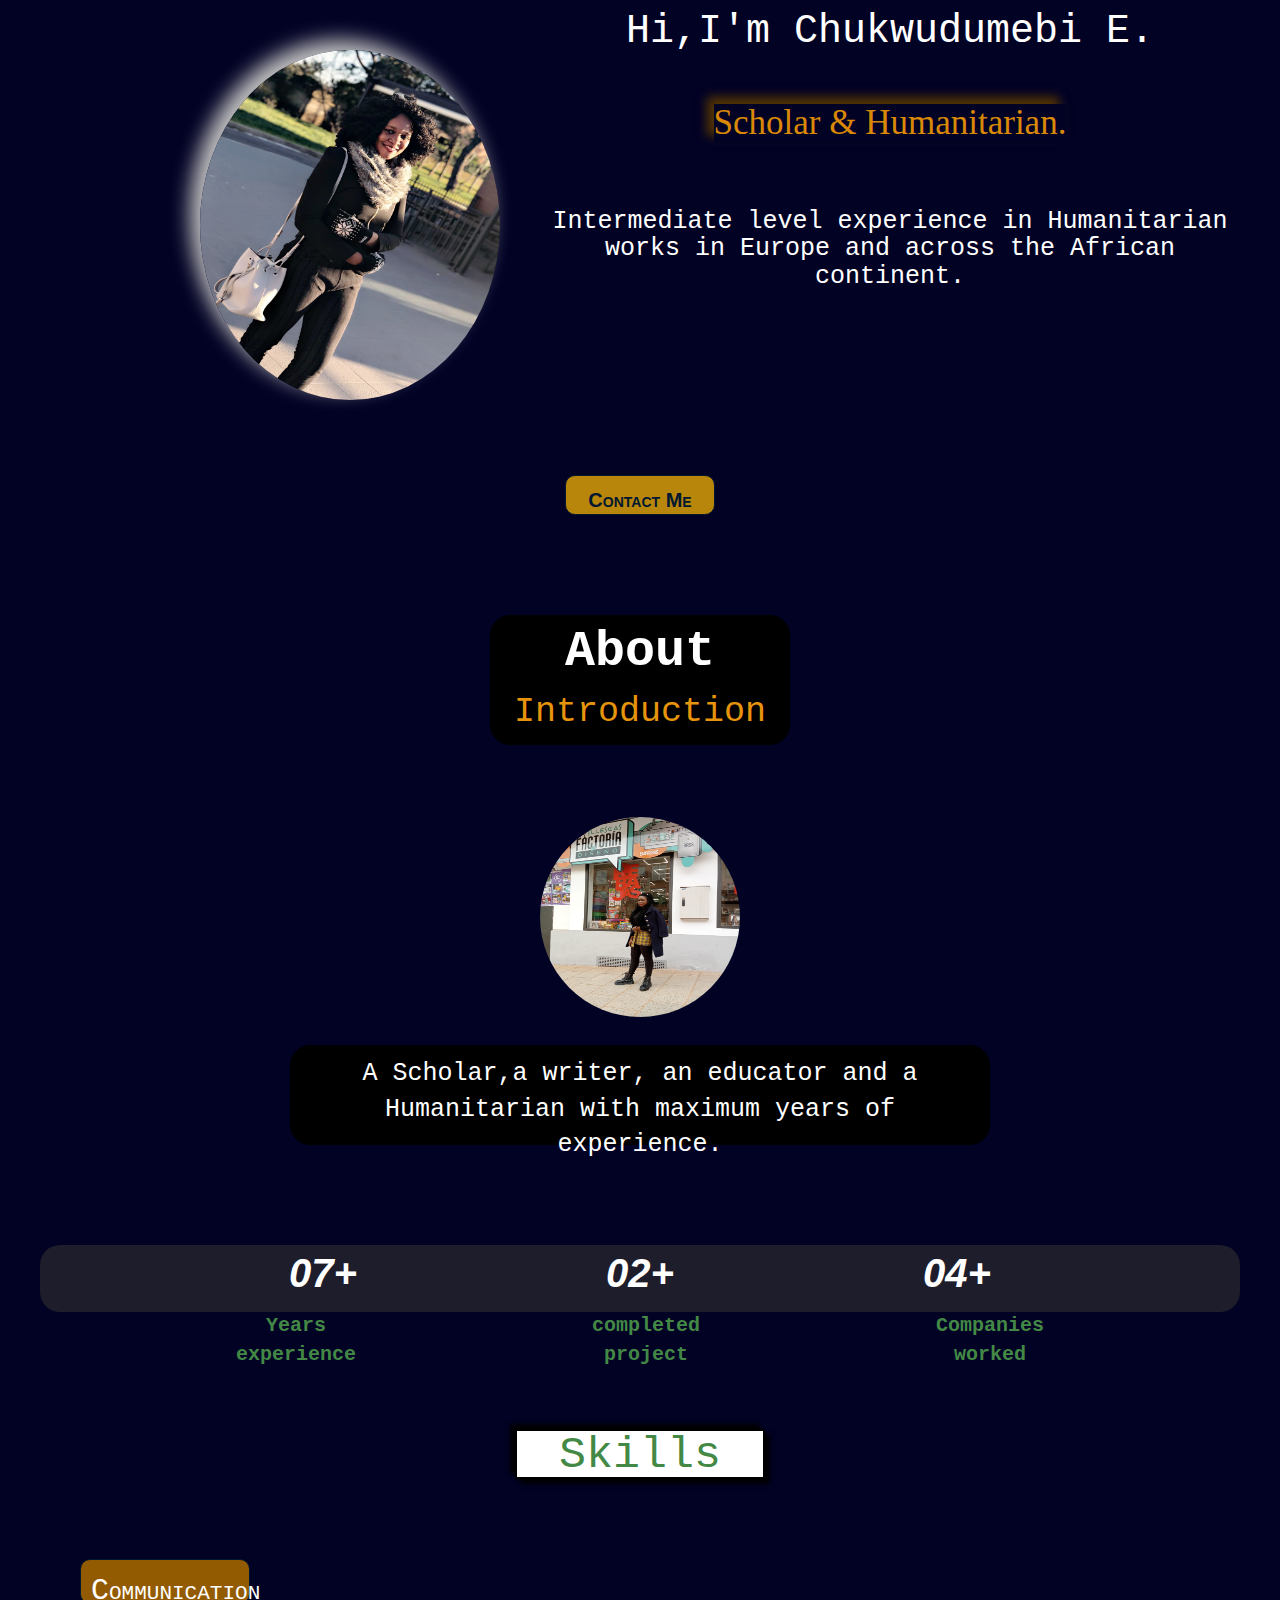
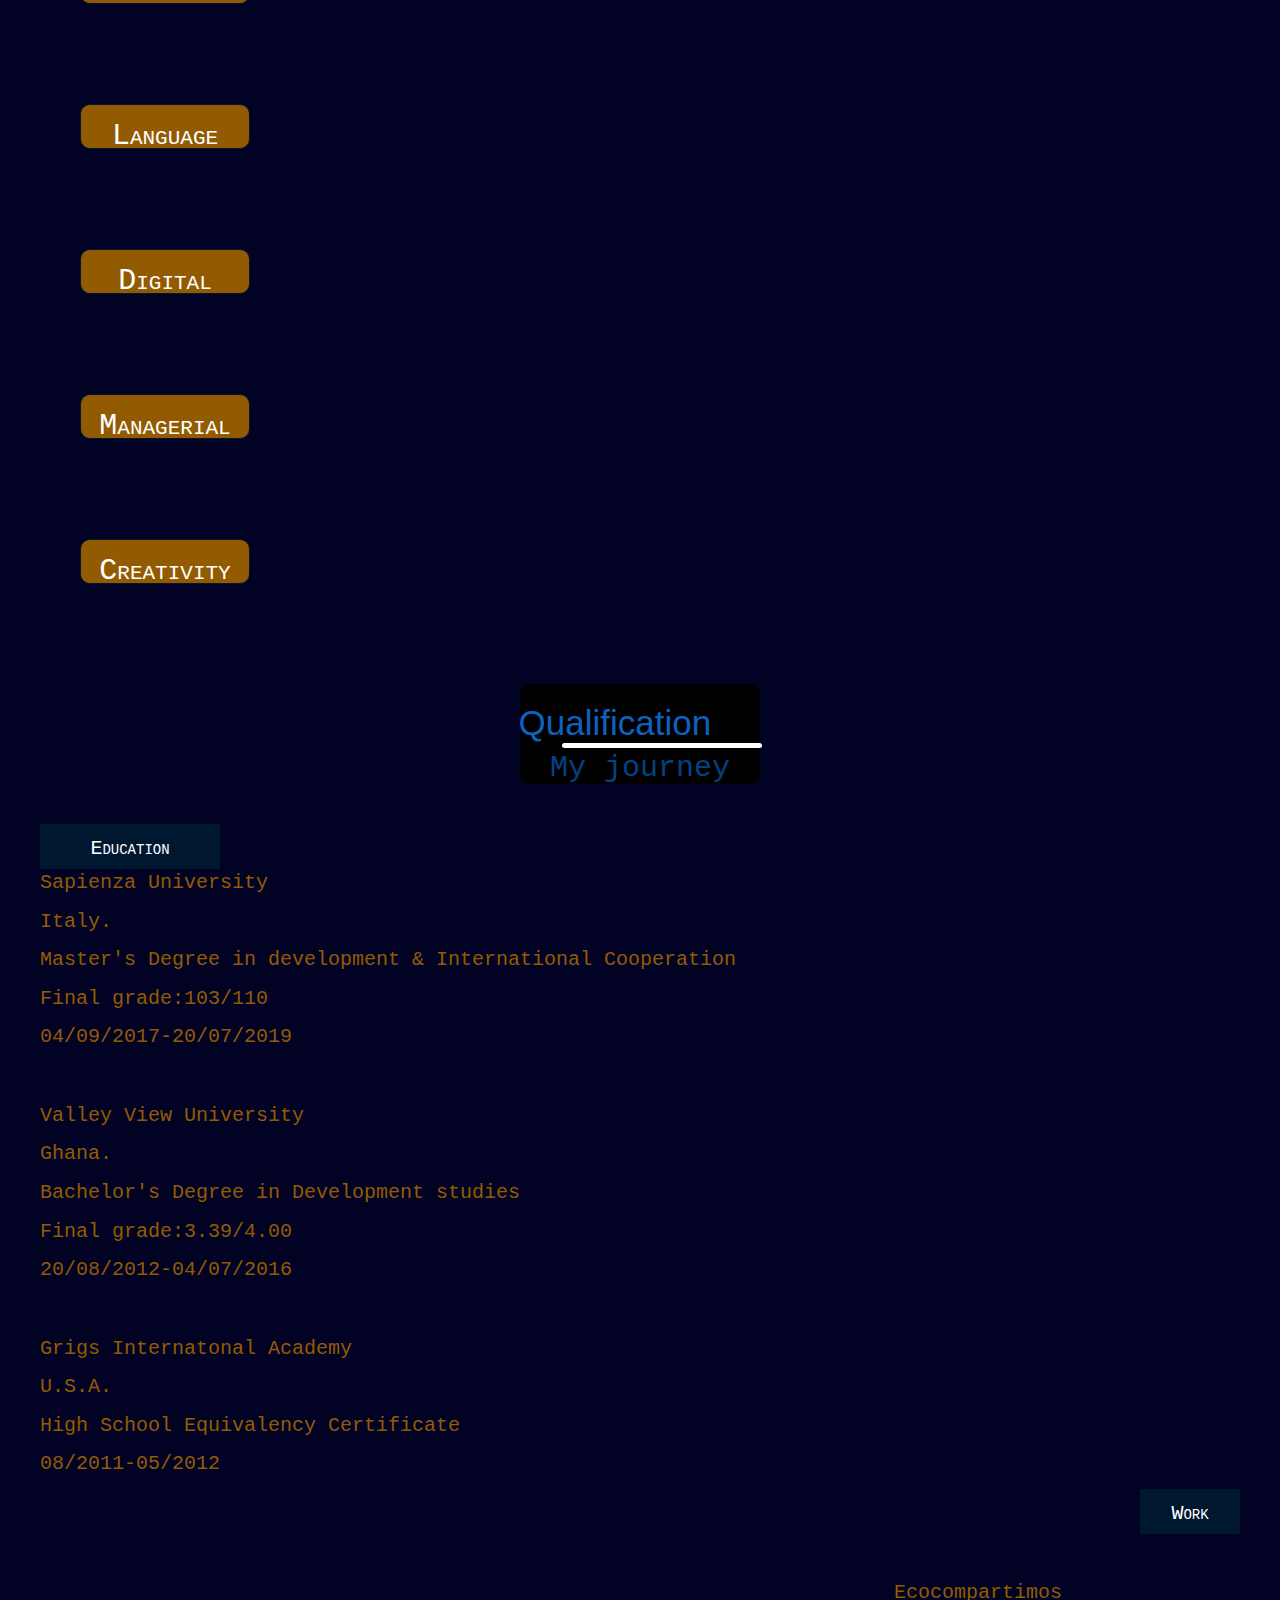
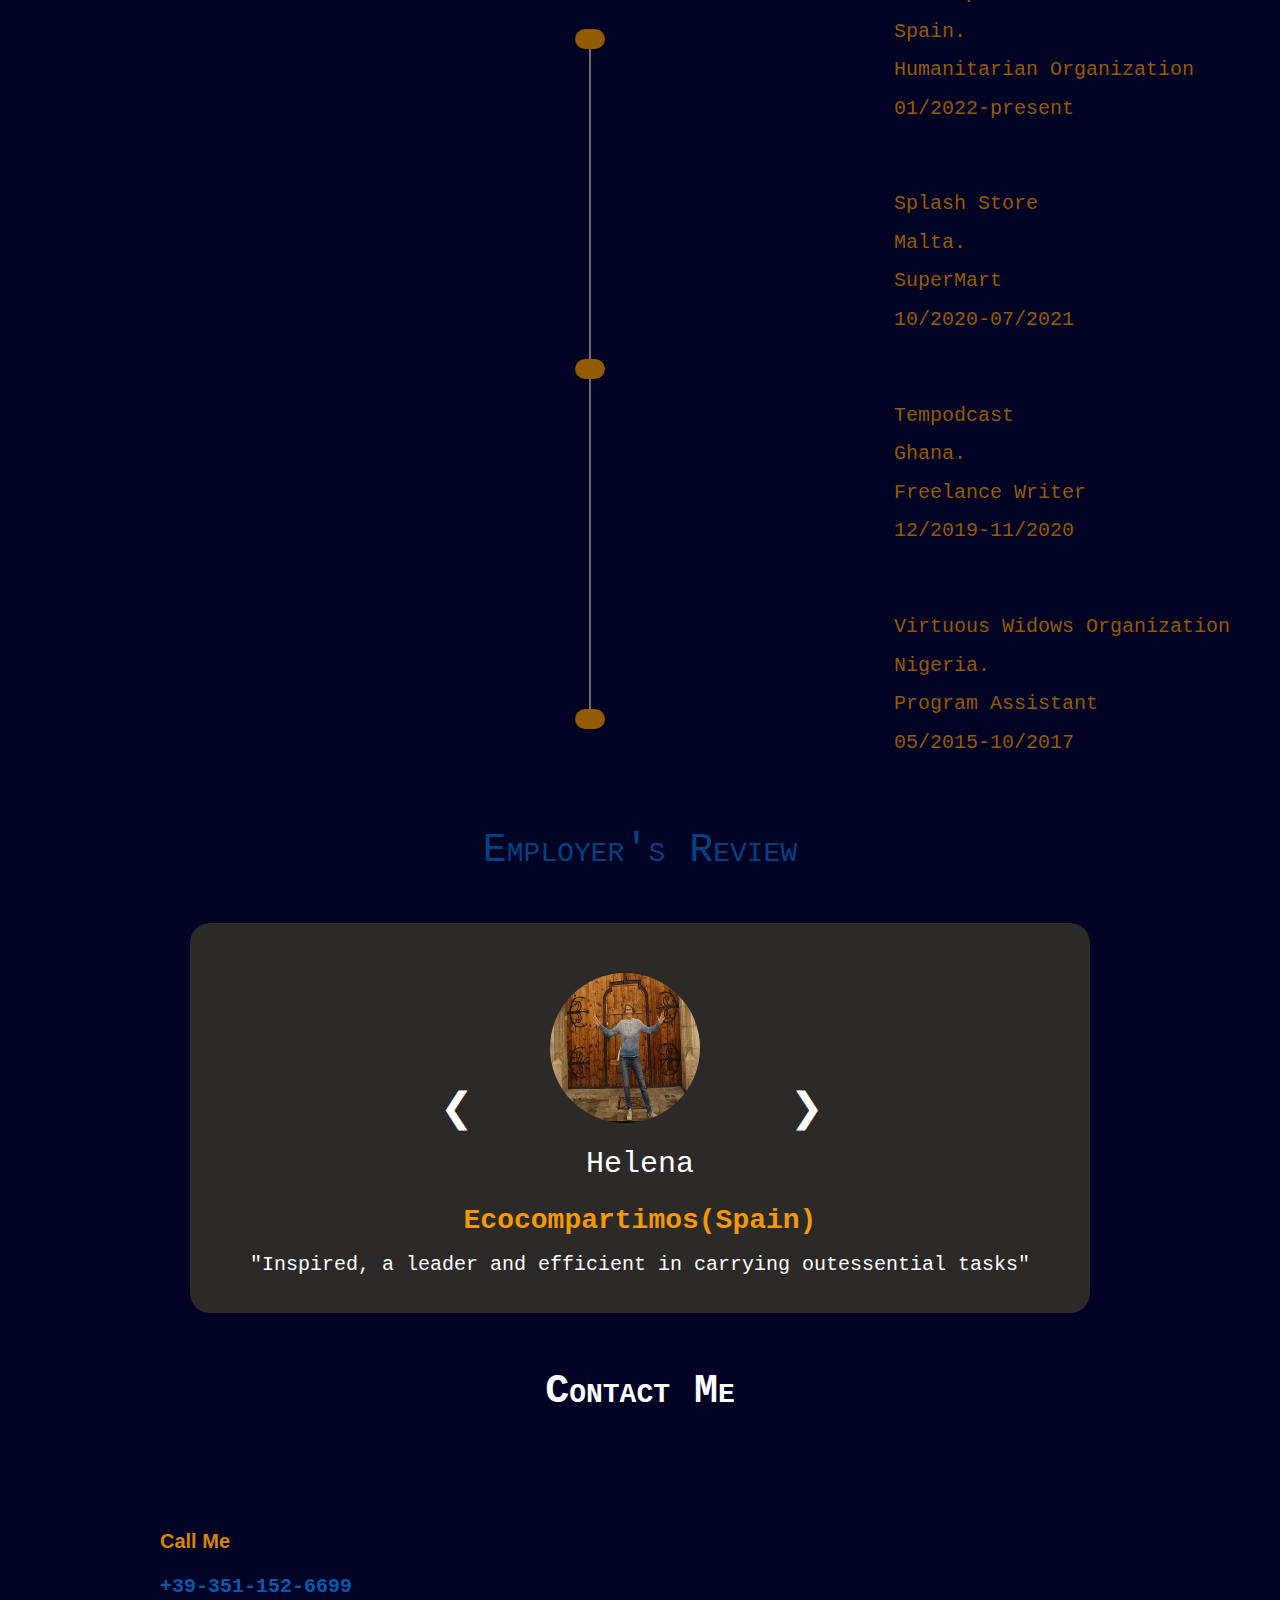
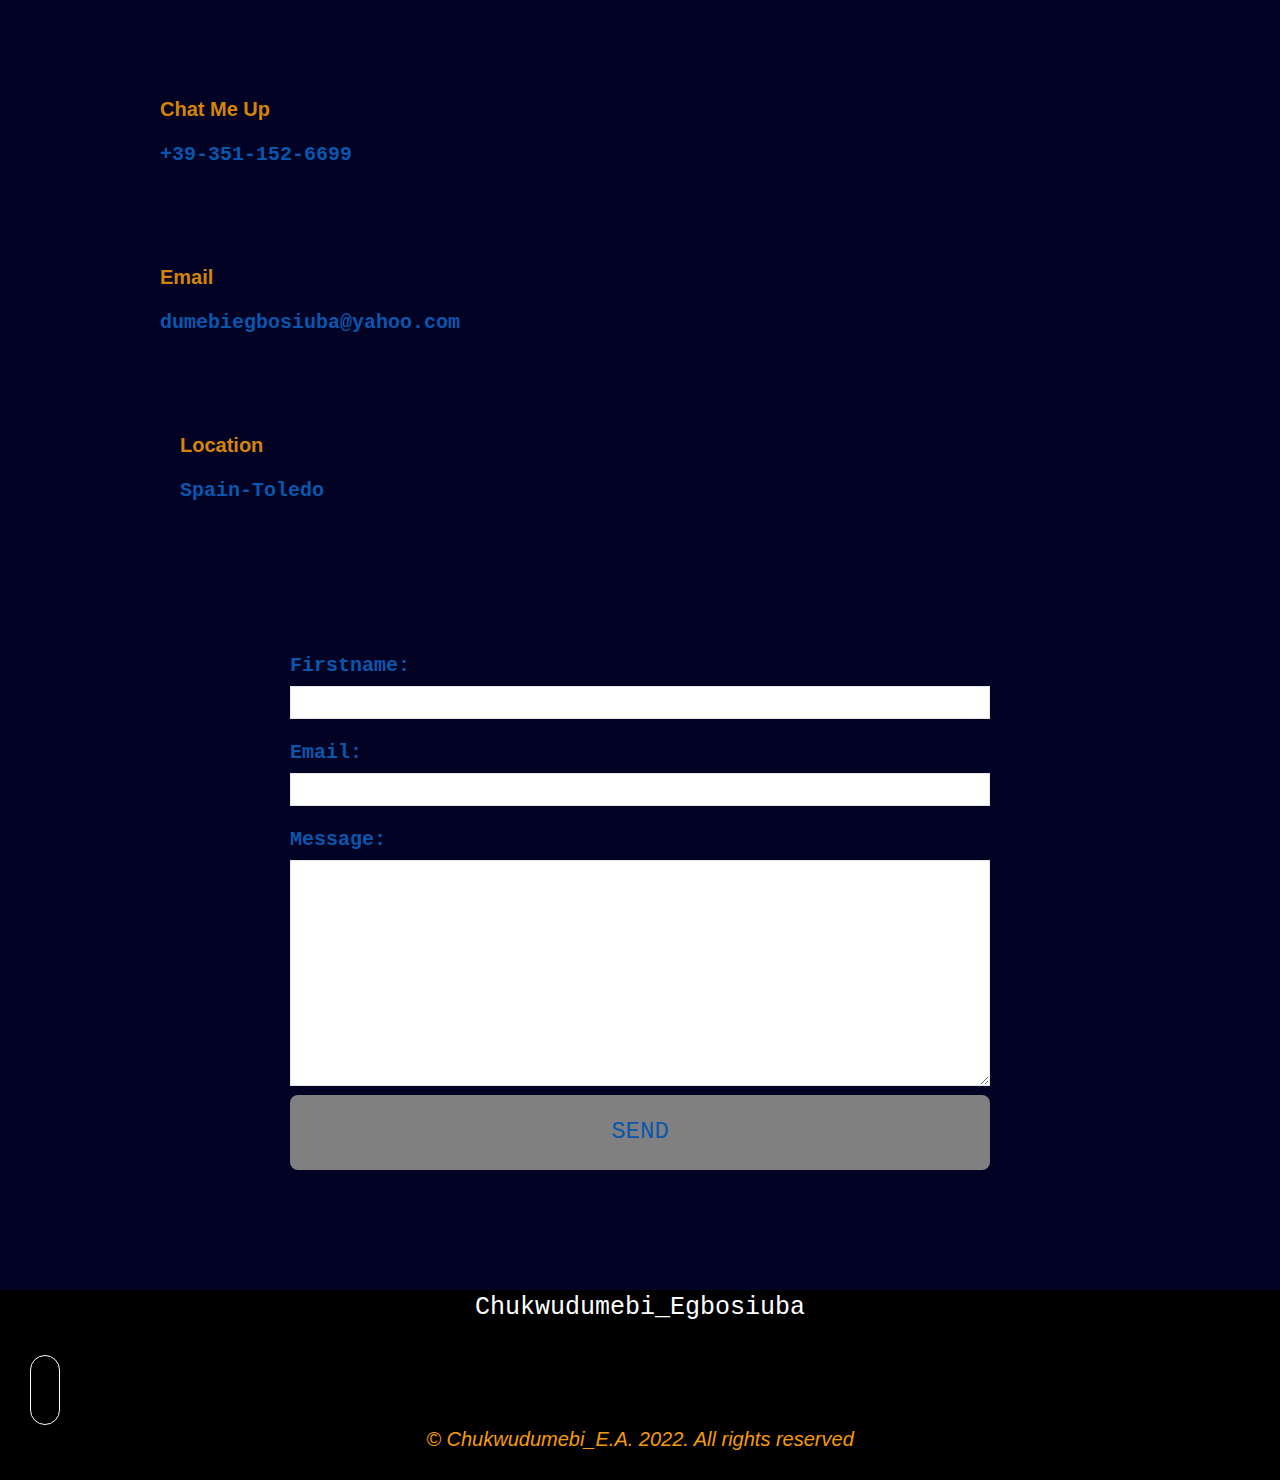
==== index.html @ 9d43a905 "This is my first commit" ====
<!DOCTYPE html>
<html lang="en">
<head>
    <title>Dumebi_Portoflio</title>
    <link rel="stylesheet" href="./dumebi.css">
    <link rel="stylesheet" href="https://maxcdn.bootstrapcdn.com/bootstrap/3.4.1/css/bootstrap.min.css">
    <script src="https://ajax.googleapis.com/ajax/libs/jquery/3.6.0/jquery.min.js"></script>
    <script src="https://maxcdn.bootstrapcdn.com/bootstrap/3.4.1/js/bootstrap.min.js"></script>
    <script src="https://kit.fontawesome.com/1d2533baae.js" crossorigin="anonymous"></script>
</head>
<body style="background-color: rgb(2, 2, 37);">
<div class="color_section">
    <!--links-->
    <div class="links">
        <a href="index.html">Home</a>
        <a href="#about">About</a>
    </div>
      <!--ID match-->
   <a href="#up" id="up"></a>
     <!--display picture-->
<div class="displaypicture">
   <img src="./Gallery/dumebi1.jpg" alt="" class="dp">
 </div>
   <!--socials-->
<div class="socials">
    <a href="https://www.linkedin.com/in/chukwudumebi-augusta-egbosiuba-726773193"><i class="fa-brands fa-linkedin"></i></a>
    <a href="https://twitter.com/princess_dumdum?t=HhVW0qv4dbiXGeTPdwv4Dw&s=08"><i class="fa-brands fa-twitter"></i></a>
    <a href="https://instagram.com/dumebiegbosiuba?igshid=YmMyMTA2M2Y="><i class="fa-brands fa-instagram"></i></a>
    <a href="https://m.facebook.com/100001835343302/"><i class="fa-brands fa-facebook-f"></i></a>
 </div>
   <!--headsection-->
<header class="headsection">
    <h1 class="intro1">Hi,I'm Chukwudumebi E.</h1>
    <h2 class="intro2">Scholar & Humanitarian.</h2>
    <h3 class="intro3">Intermediate level experience in Humanitarian works
        in Europe and across the African continent.</h3>
</header>
  <!--contact-->
<div class="contact">
    <a href="#ctn_me" class="ctn_me">Contact Me</a>
</div>
  <!--About-->
<section class="aboutsection">
    <a href="#about" id="about" class="about">About</a>
    <p class="introduction">Introduction</p>
        <img src="./Gallery/dumebi2.jpg" alt="" class="dp2">
</section>
<p class="introduction2">A Scholar,a writer, an educator and a Humanitarian with maximum years of experience.</p>
</div>
<div class="yearsofexp">
    <p class="years">07+</p>
    <p class="years">02+</p>
    <p class="years">04+</p>
</div>
<div class="companies">
    <p class="company">Years <br> experience</p>
    <p class="company">completed <br> project </p>
    <p class="company">Companies <br>worked</p>
</div>
  <!--skills-->
<section class="skillsection">
    <h2 class="skills">Skills</h2>
<div class="toogle-skill">
<button type="button" class="myskill" data-toggle="collapse" data-target="#demo">Communication</button>
    <div id="demo" class="collapse">
         <p class="skills_com">Verbal_Skills & Writing_Skills</p>
         <div class="skill_container">
             <div class="progress_bar1"></div>
         </div> 
         <br><br><br><br><br><br>
         <p class="skills_com">Empathic_listener & Communicator </p>
         <div class="skill_container">
             <div class="progress_bar2"></div>
         </div>
    </div>
<button type="button" class="myskill" data-toggle="collapse" data-target="#demo2">Language</button>
    <div id="demo2" class="collapse">
        <p class="skills_com">English</p>
        <div class="skill_container">
            <div class="progress_bar1"></div>
        </div> 
        <br><br><br><br><br><br>
        <p class="skills_com">Spanish</p>
        <div class="skill_container">
            <div class="progress_bar3"></div>
        </div>  
        <br><br><br><br><br><br>
        <p class="skills_com">Italian</p>
        <div class="skill_container">
            <div class="progress_bar4"></div>
        </div> 
    </div>
<button type="button" class="myskill" data-toggle="collapse" data-target="#demo3">Digital</button>
    <div id="demo3" class="collapse">
        <p class="skills_com">MsWord_MsExcel_PowerPoint</p>
        <div class="skill_container">
            <div class="progress_bar1"></div>
        </div> 
        <br><br><br><br><br><br>
        <p class="skills_com">Social_Media</p>
        <div class="skill_container">
            <div class="progress_bar2"></div>
        </div> 
    </div>
<button type="button" class="myskill" data-toggle="collapse" data-target="#demo4">Managerial</button>
    <div id="demo4" class="collapse">
        <p class="skills_com">Decision Making_Teamwork_Detail Oriented_Time-Management_Leadership</p>
        <div class="skill_container">
            <div class="progress_bar1"></div>
        </div> 
    </div>
<button type="button" class="myskill" data-toggle="collapse" data-target="#demo5">Creativity</button>
    <div id="demo5" class="collapse">
        <p class="skills_com">Solution-Oriented_Conflict-Resolution_Solution-Oriented</p>
        <div class="skill_container">
            <div class="progress_bar5"></div>
        </div> 
    </div>
</div>
  <!--Education & Work-->
<div class="qualify">
   <h2 class="qualification">Qualification</h2>
   <div class="line2"></div>
   <p class="personal">My journey</p>
</div>
<div class="workedu">
    <button class="education" >Education <span class="edu_icon"><i class="fa-solid fa-graduation-cap"></i></span></button>
        <div class="certificate">
             <p class="masters">Sapienza University</p>
             <p class="country">Italy.</p>
            <p class="degree">Master's Degree in development & International Cooperation</p>
            <p class="grade">Final grade:103/110</p>
            <p class="date">04/09/2017-20/07/2019</p>
        </div>
        <br><br>
        <div class="certificate">
            <p class="masters">Valley View University</p>
            <p class="country">Ghana.</p>
            <p class="degree">Bachelor's Degree in Development studies</p>
            <p class="grade">Final grade:3.39/4.00</p>
            <p class="date">20/08/2012-04/07/2016</p>
         </div>
         <br><br>
         <div class="certificate">
            <p class="masters">Grigs Internatonal Academy</p>
            <p class="country">U.S.A.</p>
            <p class="degree">High School Equivalency Certificate</p>
            <p class="date">08/2011-05/2012</p>
        </div>
    <button class="work">Work <span class="edu_icon"><i class="fa-solid fa-building-ngo"></i></span></button>
        <div class="work-exp">
            <p class="institution">Ecocompartimos </p>
            <p class="country">Spain.</p>
            <p class="type">Humanitarian Organization</p>
            <p class="date">01/2022-present</p>
            <br><br>
            <p class="institution">Splash Store </p>
            <p class="country">Malta.</p>
            <p class="type">SuperMart</p>
            <p class="date">10/2020-07/2021</p>
            <br><br>
            <p class="institution">Tempodcast </p>
            <p class="country">Ghana.</p>
            <p class="type">Freelance Writer</p>
            <p class="date">12/2019-11/2020</p>
            <br><br>
            <p class="institution">Virtuous Widows Organization </p>
            <p class="country">Nigeria.</p>
            <p class="type">Program Assistant</p>
            <p class="date">05/2015-10/2017</p>
        </div>
</div>
 <!--Line section-->
<div class="line_circle">
    <div class="line1"></div>
    <div class="circle1"></div>
    <div class="circle2"></div>
    <div class="circle3"></div>
</div>
</section>
  <!--Reviews-->
<div class="testimonials">
    <h5 class="testimonial_1">Employer's Review</h5>
</div>
<div class="slideshow-container">
    <div class="mySlides1">
           <img class="employer_img" src="./Gallery/helena.jpg" alt="">
           <p class="employer_names">Helena</p>
           <p class="employers_companyname">Ecocompartimos(Spain)</p>
          <div class="text">"Inspired, a leader and efficient in carrying outessential tasks"</div>
    </div>
    <div class="mySlides1">
           <img class="employer_img" src="./Gallery/mr timmy.jpg"  alt="">
           <p class="employer_names">Timi Evans</p>
           <p class="employers_companyname">Tempodcast(Ghana)</p>
           <div class="text">"Reliable,efficient,competent with great organizational skills"</div>
    </div>
    <div class="mySlides1">
        <img class="employer_img" src="./Gallery/mrs egbosiuba.jpg"  alt="">
        <p class="employer_names">Ifeyinwa E.A</p>
        <p class="employers_companyname">Virtuous Org(Nigeria)</p>
        <div class="text">"Always professional when carrying out activities associated to the organization.A perfectionist and organized in the line of action"</div>
    </div>
    <div class="mySlides1">
        <img class="employer_img" src="" alt="">
        <p class="employer_names">Williams</p>
        <p class="employers_companyname">Splash SuperMart(Malta)</p>
        <div class="text">"Ability to listen to corrections working beyond the shores of her duty to attain maximum efficiency"</div>
 </div>
    <a class="prev" onclick = "plusSlides(-1, 0)">&#10094;</a>
    <a class="next" onclick = "plusSlides(1, 0)">&#10095;</a>
</div>
  <!--Main contact -->
<div class="contact_me">
   <div class="contact_1"><a href="#ctn_me" id="ctn_me">Contact Me</a></div>
   <span class="at"><i class="fa-solid fa-at"></i></span>
</div>
<div class="contact_me1">
    <div class="call_me">
        <a href="+2349037645774"><span class="fonticon"><i class="fa-solid fa-phone"></i></span></a>
        <h3 class="call">Call Me <br><br> <span class="no">+39-351-152-6699</span></h3>
    </div>
    <div class="call_me">
        <a href="+2349037645774"><span class="fonticon"><i class="fa-regular fa-comment"></i></span></a>
        <h3 class="call">Chat Me Up <br><br> <span class="no">+39-351-152-6699</span></h3>
    </div>
    <div class="call_me">
        <a href="dumebiegbosiuba@yahoo.com"><span class="fonticon"><i class="fa-solid fa-envelopes-bulk"></i></span></a>
        <h3 class="call">Email <br><br> <span class="no">dumebiegbosiuba@yahoo.com</span></h3>
    </div>
    <div class="call_me">
        <a href=""><span class="fonticon"><i class="fa-solid fa-location-dot"></i></span></a>
      <div class="location_spain"><h3 class="call">Location <br><br> <span class="no">Spain-Toledo</span></h3></div>
    </div>
</div>
<section>
      <!--Message section-->
    <div class="container">
<form action="https://formspree.io/f/mbjwevjq" method="post" id="my-form">
        <div class="form_group">
            <label for="name">Firstname:</label>
            <input type="text" name="firstname" id="firstname" required>
        </div>
        <div class="form_group">
            <label for="name">Email:</label>
            <input type="email" name="email" id="email" required>
        </div>
        <div class="form_group">
            <label for="name">Message:</label>
        <textarea name="message" id="message" cols="30" rows="10" required></textarea>
        </div>
        <button id="button" type="submit">SEND</button>
        <div id="status"></div>
</form>
</div>
</section>
  <!--Footer_2 section-->
<footer class="myfooter_2">
    <p class="port">#MyPort_Folio</p>
   <div class="menu_dark">
       <button class="hamburger">
           <div class="bar"></div>
       </button>
    <!--Mode section-->
       <i onclick="myFunction()" class="fa-solid fa-circle-half-stroke"></i>
   </div>
   <div class="darkmode"></div>
<!--mobile-nav-->
   <nav class="mobile-nav">
       <a href="index.html">Home <span class="img_footer1"><i class="fa-solid fa-house-laptop"></i></span></a>
       <a href="#ctn_me">Contact me <span class="img_footer2"><i class="fa-solid fa-address-card"></i></span></a>
       <a href="#about">About<span class="img_footer3"><i class="fa-solid fa-user-plus"></i></span></a>
   </nav>
</footer>
  <!--Mian footer-->
<footer class="myfooter">
    <p class="footer_name">Chukwudumebi_Egbosiuba</p>
 <div class="footer_socials">
     <a href="https://www.linkedin.com/in/chukwudumebi-augusta-egbosiuba-726773193"><i class="fa-brands fa-linkedin"></i></a>
     <a href="https://twitter.com/princess_dumdum?t=HhVW0qv4dbiXGeTPdwv4Dw&s=08"><i class="fa-brands fa-twitter"></i></a> 
     <a href="https://instagram.com/dumebiegbosiuba?igshid=YmMyMTA2M2Y="><i class="fa-brands fa-instagram"></i></a>
     <a href="https://m.facebook.com/100001835343302/"><i class="fa-brands fa-facebook-f"></i></a>
 </div>
   <!--Scroll section-->
 <div class="scroll_up">
    <a href="#up"><i class="fa-solid fa-arrow-up-long"></i></a>
</div>
  <p class="footer_reserve">&#169 Chukwudumebi_E.A. 2022. All rights reserved</p>
</footer>
  <!--Javascript section-->
    <script src="./dumebi.js"></script>
</body>
<!--Projects Ends-->
</html>
---- dumebi.css ----
/*Universal*/
*{
    margin: 0;
    padding: 0;
}
/*Media-query for Laptop and desktop */
@media only screen and (min-device-width:768px) and (max-device-width:1400px){  
.links{
    display: none;
}
.dp{
    margin-top: 50px;
    border-radius:50%;
    border-width: 50%;
    height: 350px;
    width: 300px;
    box-shadow: -10px -10px 20px silver;
}
.displaypicture{
    display: grid;
    justify-content: left;
    margin-left: 200px;
}
.socials{
    display: grid;
    gap: 80px;
    margin: 100px;
    margin-top: -350px;
    animation-name: social_media;
    animation-iteration-count: 1;
    animation-duration: 1s;
    transition: transform 2.0s ease;
}
.socials:hover{
    transform: scale(1.1);
}
.fa-linkedin{
    font-size: 30px;
}
.fa-twitter{
    font-size: 30px;
    color: rgb(32, 174, 230);
}
.fa-instagram{
    font-size: 30px;
    color: rgb(190, 37, 190);
}
.fa-facebook-f{
    font-size: 30px;
    color: rgb(20, 20, 218);
}
.headsection{
    display: grid;
    justify-items: center;
    gap: 20px;
    margin-left: 500px;
    margin-top: -400px;
}
.intro1{
    font-size: 40px;
    color: #fff;
    font-weight: normal;
    font-family: monospace;
    animation: intro 2s infinite alternate-reverse;
}
@keyframes intro{
    0% {
      margin-left: -300px; 
    }
    100%{
       margin-left: 300px;
    }
}
.intro2{
    font-size: 35px;
    font-weight: normal;
    box-shadow: -7px -7px 10px hsl(37, 95%, 17%);
    text-align: center;
    color:    hsl(37, 94%, 44%);
    font-family: Cambria, Cochin, Georgia, Times, 'Times New Roman', serif;
}
.intro3{
    font-size: 25px;
    text-align: center;
    font-weight: normal;
    color: #fff;
    font-family: monospace;
    margin-top: -20px;
    margin: 35px;
}
.contact{
    margin: auto;
    width: 150px;
    border: 1px solid #001730;
    height: 40px;
    border-radius: 10px;
    background-color: darkgoldenrod;
    text-align: center;
    margin-top: 150px;
    font-variant: small-caps;
    padding-top: 10px;
}
.ctn_me{
    text-decoration: none;
    font-size: 20px;
    color: #001730;
    font-weight: bold;
    font-family: 'Segoe UI', Tahoma, Geneva, Verdana, sans-serif;
}
.aboutsection{
    display: grid;
    justify-items: center;
    background-color: black;
    border: 1px solid black;
    width: 300px;
    height: 130px;
    border-radius: 20px;
    margin: auto;
    margin-top: 100px;
}
.about{
    font-size: 50px;
    color: #fff;
    font-weight: bolder;
    font-family: monospace;
    text-decoration: none;
}
.about a:hover{
    text-decoration: none;
}
.introduction{
    font-size: 35px;
    font-family: monospace;
    color: hsl(37, 89%, 48%);
}
.dp2{
    margin-top: 70px;
    border-radius:50%;
    border-width: 50%;
    height: 200px;
    width: 200px;
}
.introduction2{
    text-align: center;
    color: #fff;
    font-family: monospace;
    padding: 10px;
    font-size: 25px;
    margin: auto;
    border: 1px solid black;
    width: 700px;
    height: 100px;
    background-color: black;
    margin-top: 300px;
    border-radius: 20px;
}
.yearsofexp{
    display: flex;
    justify-content: center;
    margin: auto;
    margin-top: 100px;
    justify-content: space-evenly;
    background-color: #1d1d2c;
    width: 1200px;
    border-radius: 20px;
}
.years{
    font-size: 40px;
    font-weight: bold;
    font-style: italic;
    color: #fff;
}
.companies{
    display: flex;
    justify-content: center;
    justify-content: space-evenly;
}
.company{
    font-size: 20px;
    text-align: center;
    font-weight: bold;
    color: #438945;
    font-family: monospace;
}
.skills{
    text-align: center;
    color: #438945;
    font-size: 45px;
    font-family: monospace;
    border: 2px solid black;
    width: 250px;
    height: 50px;
    margin: auto;
    margin-top: 50px;
    background-color: white;
    box-shadow: 5px 5px 5px black,
                -5px -5px 5px black;
}
.toogle-skill{
    display: grid;
    margin-top: 50px;
    width: 200px;
    gap: 100px;
    margin: 80px;
}
.myskill{
    border: 1px solid #001730;
    width: 170px;
    background-color: hsl(37, 99%, 29%);
    height: 45px;
    border-radius: 10px;
    color: #fff;
    font-variant: small-caps;
    font-size: 30px;
    font-family: monospace;
    padding: 10px;
}
.skill_container{
    width: 800px;
    border-radius: 20px;
    background-color: silver;
}
.skills_com{
    font-size: 25px;
    font-family: monospace;
    margin-top: -60px;
    font-variant: small-caps;
    color: #fff;
}
.progress_bar1{
    text-align: center;
    padding-top: 10px;
    padding-bottom: 10px;
    color: #fff;
    font-size: 20px;
    background-color: green;
    width: 700px;
    border-radius: 20px;
    margin-top: 10px;
    height: 10px;
}
.progress_bar2{
    text-align: center;
    padding-top: 10px;
    padding-bottom: 10px;
    color: #fff;
    margin-top: 10px;
    font-size: 20px;
    background-color: green;
    width: 650px;
    height: 10px;
    border-radius: 20px;
}
.progress_bar3{
    text-align: center;
    padding-top: 10px;
    padding-bottom: 10px;
    color: #fff;
    margin-top: 10px;
    font-size: 20px;
    background-color: green;
    width: 400px;
    height: 10px;
    border-radius: 20px;
}
.progress_bar4{
    text-align: center;
    padding-top: 10px;
    padding-bottom: 10px;
    color: #fff;
    margin-top: 10px;
    font-size: 20px;
    background-color: green;
    width: 300px;
    height: 10px;
    border-radius: 20px;
}
.progress_bar5{
    text-align: center;
    padding-top: 10px;
    padding-bottom: 10px;
    color: #fff;
    margin-top: 10px;
    font-size: 20px;
    background-color: green;
    width: 760px;
    height: 10px;
    border-radius: 20px;
}
.qualify{
    display: grid;
    justify-content: center;
    width: 240px;
    height: 100px;
    margin: auto;
    margin-top: 120px;
    background-color: black;
    margin-top: 100px;
    border-radius: 10px;
}
.qualification{
    color: #0c62be;
    font-size: 35px;
}
.line2{
    width: 200px;
    border-radius: 10px;
    height: 5px;
    background-color: #fff;
    margin-left: 43px;
    margin-top: -10px;
}
.personal{
    color: #044183;
    font-family: monospace;
    font-size: 30px;
    margin-top: -6px;
    text-align: center;
}
.workedu{
    margin-top: 50px;
    margin: 40px;
}
.education, .work{
    color: #fff;
    border: 1px solid #001730;
    background-color: #001730;
    font-variant: small-caps;
    font-size: 20px;
    font-family: monospace;
    font-weight: normal;
}
.education{
    width: 180px;
}
.work{
    float: right;
    width: 100px;
}
.edu_icon{
    font-size: 30px;
}
.line_circle{
    display: grid;
    justify-content: center;
}
.line1{
    height: 700px;
    width: 2px;
    background-color: #6e6e6e;
    border-radius: 5px;
    margin-top: 100px;
    margin-left: 300px;
}
.circle1{
    width: 30px;
    height: 20px;
    background-color: hsl(37, 99%, 29%);
    border-radius: 50px;
    margin-top: -700px;
    margin-left: 286px;
}
.circle2{
    width: 30px;
    height: 20px;
    background-color: hsl(37, 99%, 29%);
    border-radius: 50px;
    margin-top: -370px;
    margin-left: 286px;
}
.circle3{
    width: 30px;
    height: 20px;
    background-color: hsl(37, 99%, 29%);
    border-radius: 50px;
    margin-top: -20px;
    margin-left: 286px;
}
.certificate{
    display: grid;
    font-size: 20px;
    font-family: monospace;
    color: hsl(37, 99%, 29%);
    font-weight: normal;
}
.work-exp{
    display: grid;
    float: right;
    margin-top: 90px;
    font-size: 20px;
    margin-right: -90px;
    font-family: monospace;
    color: hsl(37, 99%, 29%);
}
.testimonial_1{
    margin-top: 100px;
    font-size: 40px;
    font-family: monospace;
    color: #044183;
    font-variant: small-caps;
    text-align: center;
}
.slideshow-container{
    background-color: rgb(44, 41, 41);
    margin: auto;
    margin-top: -30px;
    height: 380px;
    height: 390px;
    width: 900px;
    border-radius: 20px;
}
.mySlides1{
    margin-top: 80px;
    display: grid;
    justify-content: center;
    width: 100%;
}
.employer_names{
    font-size:  30px;
    text-align: center;
    font-family: monospace;
    color: #fff;
    margin-top: 20px;
    font-weight: normal;
}
.employers_companyname{
    font-size:  28px;
    text-align: center;
    font-family: monospace;
    color: hsl(37, 95%, 49%);
    margin-top: 15px;
    font-weight: bold;
}
.text{
    font-size:  20px;
    text-align: center;
    font-family: monospace;
    margin-top: 10px;
    color: #fff;
    width: 100%;
}
.employer_img{ 
    border-radius:50%;
    border-width: 50%;
    height: 150px;
    width: 150px;
    margin-top: 50px;
    margin-left: 360px;
}
.prev, .next{
    color: #fff;
    cursor: pointer;
    position: absolute;
    width: auto;
    margin-top: -200px;
    font-size: 40px;
    font-weight: normal;
    transition: 0.6s ease;
    border-radius: 0 3px 3px 0;
    user-select: none;
    text-decoration: none;
}
.next{
    margin-left: 600px;
}
.prev{
    margin-left: 250px;
}
.prev:hover, .next:hover{
    color: hsl(37, 90%, 48%);
    text-decoration: none;
}
.contact_me{
    display: grid;
    justify-content: center;
    gap: 20px;
    margin-top:50px;
}
.contact_1 a{
    font-size: 40px;
    font-family: monospace;
    color: #fff;
    font-weight: bold;
    text-decoration: none;
    font-variant: small-caps;
}
.at{
    color: #0957ac;
    font-size: 40px;
    display: grid;
    justify-content: center;
}
.fonticon{
    color: #0957ac;
    font-size: 30px;
    margin: 30px;
}
.call_me{
    margin-top: 100px;
    display: flex;
}
.call{
    margin-top: -10px;
    font-size: 20px;
    font-weight: bolder;
    color: hsl(37, 93%, 43%);
    margin-left: 100px;
}
.no{
    font-size: 20px;
    font-weight: bold;
    font-family: monospace;
    color: #0957ac;
}
.location_spain{
    margin-left: 20px;
}
.container{
    display: flex;
    justify-content: center;
    margin-top: 100px;
    padding: 20px;
    font-family: monospace;
}
.form_group{
    width: 100%;
    margin-top: 20px;
    font-size: 20px;
    color: #0957ac;
    font-weight: normal;
    font-family: monospace;
}
.form_group input,
.form_group textarea{
    width: 100%;
    padding: 5px;
    font-size: 15px;
    border: 1px solid rgba(128, 128, 128, 0.199);
}
textarea{
    resize: vertical;
}
button[type="submit"]{
    width: 100%;
    border: none;
    outline: none;
    padding: 20px;
    font-size: 24px;
    border-radius: 8px;
    font-family: monospace;
    text-align: center;
    background-color: grey;
    color: #0957ac;
    transition: .3s ease background-color;
}
button[type="submit"]:hover{
    background-color: rgb(103, 135, 231);
}
#status{
    display: grid;
    justify-content: center;
    width: 700px;
    text-align: center;
    padding: 10px;
    margin: auto;
    margin-top: 30px;
    border-radius: 8px;
    font-size: 30px;
    font-family: monospace;
    font-weight: bold;
}
#status.success{
    background-color: green;
    animation: status 4s ease forwards;
}
#status.error{
    background-color: rgb(250, 129, 92);
    color: #fff;
    animation: status 4s ease forwards;
}
@keyframes status{
    0%{
        opacity: 1;
        pointer-events: all;
    }
    90%{
        opacity: 1;
        pointer-events: all;
    }
    100%{
        opacity: 0;
        pointer-events: none;
    }
}
.myfooter_2{
    margin-top: 50px;
    position: sticky;
    width: 100%;
    bottom: 0;
    height: 100px;
    border-top-right-radius: 60px;
    border-top-left-radius: 60px;
    box-shadow: -5px -5px 10px silver;
    background-color: white;
    display: none;
}
.img_footer1{
    margin-left: -60px;
    color: grey;
    font-size: 30px;
    margin-top: -70px;
}
.img_footer2{
    margin-top: -70px;
    margin-left: -120px;
    color: grey;
    font-size: 30px;
}
.img_footer3{
    margin-top: -70px;
    margin-left: -65px;
    color: grey;
    font-size: 30px;
}
.scroll_up{
    margin: 30px;
    border: 1px solid white;
    width: 30px;
    height: 70px;
    border-radius: 50px;
    margin-top: -50px;
}
.fa-arrow-up-long{
    font-size: 30px;
    font-weight: bold;
    color: #fff;
    margin-top: 15px;
    margin-left:5px;
}
.fa-arrow-up-long:hover{
    color:  #1c7ee7;
}
.myfooter{
    margin-top: 50px;
    background-color: black;
    height: 200px;
}
.footer_name{
    text-align: center;
    font-size: 25px;
    color: #fff;
    font-family: monospace;
}
.footer_socials{
  margin-top: 80px;
  display: flex;
  justify-content: center;
  gap: 40px;
  transition: transform 0.3s ease;
}
.footer_socials:hover{
   transform: scale(1.1);
}
.footer_reserve{
    text-align: center;
    color: hsl(37, 91%, 50%);
    font-size: 20px;
    font-style: italic;
    margin-top: -30px;
}
}

/*media queries for phones and tablet devices*/
@media only screen and (min-device-width:320px) and (max-device-width:768px){
.dp{
    margin-top: 150px;
    border-radius:50%;
    border-width: 50%;
    height: 350px;
    width: 300px;
    box-shadow: -10px -10px 20px silver;
}
.displaypicture{
    display: grid;
    justify-content: center;
}
.socials{
    display: grid;
    gap: 80px;
    margin: 100px;
    margin-top: -450px;
    animation-name: social_media;
    animation-iteration-count: 1;
    animation-duration: 1s;
    transition: transform 2.0s ease;
}
.socials:hover{
    transform: scale(1.2);
}
@keyframes social_media{
    from {
        margin-left:0px;
    }
    to{
        margin-left: 200px;
    }
}
.fa-linkedin{
    font-size: 60px;
}
.fa-twitter{
    font-size: 60px;
    color: rgb(32, 174, 230);
}
.fa-instagram{
    font-size: 60px;
    color: rgb(190, 37, 190);
}
.fa-facebook-f{
    font-size: 60px;
    color: rgb(20, 20, 218);
}
.headsection{
    display: grid;
    justify-content: center;
    gap: 20px;
    background-color: whitesmoke;
    border: 1px solid black;
    width: 900px;
    height: 600px;
    border-radius: 20px;
    margin: auto;
    margin-top: 100px;
}
.intro1{
    font-size: 60px;
    color: black;
    font-weight: normal;
    font-family: monospace;
    text-align: center;
    animation: intro 2s infinite alternate-reverse;
}
@keyframes intro{
    0% {
      margin-left: -100px; 
    }
    100%{
       margin-left: 100px;
    }
}
.intro2{
    font-size: 60px;
    font-weight: normal;
    background-color:  black;
    box-shadow: -7px -7px 10px hsl(37, 95%, 17%);
    text-align: center;
    color:    hsl(37, 94%, 44%);
    font-family: Cambria, Cochin, Georgia, Times, 'Times New Roman', serif;
}
.intro3{
    font-size: 35px;
    text-align: center;
    font-weight: normal;
    color: black;
    font-family: monospace;
    margin-top: -20px;
    margin: 35px;
}
.contact{
    margin: auto;
    width: 250px;
    border: 1px solid #001730;
    height: 80px;
    border-radius: 10px;
    background-color: darkgoldenrod;
    text-align: center;
    margin-top: 100px;
    font-variant: small-caps;
    padding-top: 10px;
    padding-bottom: 20px;
}
.ctn_me{
    text-decoration: none;
    font-size: 40px;
    color: #001730;
    font-weight: bold;
    font-family: 'Segoe UI', Tahoma, Geneva, Verdana, sans-serif;
}
.aboutsection{
    display: grid;
    justify-items: center;
    background-color: black;
    border: 1px solid black;
    width: 300px;
    height: 150px;
    border-radius: 20px;
    margin: auto;
    margin-top: 250px;
}
.about{
    font-size: 60px;
    text-align: center;
    color: #fff;
    font-weight: bolder;
    font-family: monospace;
    text-decoration: none;
}
.about a:hover{
    text-decoration: none;
}
.introduction{
    font-size: 35px;
    text-align: center;
    font-family: monospace;
    color: hsl(37, 89%, 48%);
}
.dp2{
    margin-top: 150px;
    border-radius:50%;
    border-width: 50%;
    height: 350px;
    width: 300px;
}
.introduction2{
    text-align: center;
    margin: auto;
    margin-top: 550px;
    color: hsl(37, 89%, 48%);
    font-family: monospace;
    padding: 10px;
    font-size: 35px;
    border: 1px solid black;
    width: 900px;
    height: 150px;
    background-color: black;
}
.yearsofexp{
    display: flex;
    justify-content: center;
    margin: auto;
    margin-top: 100px;
    justify-content: space-evenly;
    background-color: #1d1d2c;
    border: 3px solid black;
    width: 900px;
    border-radius: 60px;
}
.years{
    font-size: 55px;
    font-weight: bold;
    font-style: italic;
    color: #fff;
}
.companies{
    display: flex;
    justify-content: center;
    justify-content: space-evenly;
}
.company{
    font-size: 35px;
    text-align: center;
    font-weight: bold;
    color: #438945;
    font-family: monospace;
}
.skills{
    text-align: center;
    color: #438945;
    font-size: 60px;
    font-family: monospace;
    border: 2px solid black;
    width: 250px;
    height: 80px;
    margin: auto;
    margin-top: 200px;
    background-color: white;
    box-shadow: 5px 5px 5px black,
                -5px -5px 5px black;
}
.toogle-skill{
    display: grid;
    margin-top: 50px;
    width: 200px;
    gap: 100px;
    margin: 80px;
}
.myskill{
    border: 1px solid #001730;
    width: 225px;
    background-color: hsl(37, 99%, 29%);
    height: 70px;
    border-radius: 10px;
    color: #fff;
    font-variant: small-caps;
    font-size: 40px;
    font-family: monospace;
    padding: 10px;
}
.skill_container{
    width: 800px;
    border-radius: 20px;
    background-color: silver;
}
.skills_com{
    font-size: 35px;
    font-family: monospace;
    margin-top: -60px;
    font-variant: small-caps;
    color: #fff;
}
.progress_bar1{
    text-align: center;
    padding-top: 10px;
    padding-bottom: 10px;
    color: #fff;
    font-size: 20px;
    background-color: green;
    width: 700px;
    border-radius: 20px;
    margin-top: 10px;
    height: 15px;
}
.progress_bar2{
    text-align: center;
    padding-top: 10px;
    padding-bottom: 10px;
    color: #fff;
    margin-top: 10px;
    font-size: 20px;
    background-color: green;
    width: 650px;
    height: 15px;
    border-radius: 20px;
}
.progress_bar3{
    text-align: center;
    padding-top: 10px;
    padding-bottom: 10px;
    color: #fff;
    margin-top: 10px;
    font-size: 20px;
    background-color: green;
    width: 400px;
    height: 15px;
    border-radius: 20px;
}
.progress_bar4{
    text-align: center;
    padding-top: 10px;
    padding-bottom: 10px;
    color: #fff;
    margin-top: 10px;
    font-size: 20px;
    background-color: green;
    width: 300px;
    height: 15px;
    border-radius: 20px;
}
.progress_bar5{
    text-align: center;
    padding-top: 10px;
    padding-bottom: 10px;
    color: #fff;
    margin-top: 10px;
    font-size: 20px;
    background-color: green;
    width: 760px;
    height: 15px;
    border-radius: 20px;
}
.qualify{
    display: grid;
    justify-content: center;
    border: 2px solid black;
    width: 400px;
    height: 160px;
    margin: auto;
    margin-top: 120px;
    background-color: black;
}
.qualification{
    color: #0c62be;
    font-size: 60px;
}
.line2{
    width: 200px;
    border-radius: 10px;
    height: 5px;
    background-color: #fff;
    margin-left: 73px;
    margin-top: -13px;
}
.personal{
    color: #044183;
    font-family: monospace;
    font-size: 40px;
    margin-top: 10px;
    text-align: center;
}
.workedu{
    margin: 20px;
    margin-top: 50px;
}
.education, .work{
    color: #fff;
    border: 1px solid #001730;
    background-color: #001730;
    font-variant: small-caps;
    font-size: 55px;
    font-family: monospace;
    font-weight: normal;
    height: 70px;
}
.education{
    width: 300px;
}
.work{
    float: right;
    width: 200px;
}
.edu_icon{
    font-size: 30px;
}
.line_circle{
    display: grid;
    justify-content: center;
}
.line1{
    height: 1000px;
    width: 3px;
    background-color: #6e6e6e;
    border-radius: 10px;
    margin-top: 50px;
}
.circle1{
    width: 30px;
    height: 30px;
    background-color: hsl(37, 99%, 29%);
    border-radius: 50px;
    margin-top: -1000px;
    margin-left: -13px;
}
.circle2{
    width: 30px;
    height: 30px;
    background-color: hsl(37, 99%, 29%);
    border-radius: 50px;
    margin-top: -550px;
    margin-left: -13px;
}
.circle3{
    width: 30px;
    height: 30px;
    background-color: hsl(37, 99%, 29%);
    border-radius: 50px;
    margin-top: -30px;
    margin-left: -13px;
}
.certificate{
    display: grid;
    font-size: 30px;
    font-family: monospace;
    color: hsl(37, 99%, 29%);
    font-weight: normal;
}
.work-exp{
    display: grid;
    float: right;
    margin-top: 90px;
    font-size: 30px;
    margin-right: -90px;
    font-family: monospace;
    color: hsl(37, 99%, 29%);
}
.testimonial_1{
    margin-top: 250px;
    font-size: 60px;
    font-family: monospace;
    color: #044183;
    font-variant: small-caps;
    text-align: center;
}
.slideshow-container{
    background-color: rgb(44, 41, 41);
    margin: auto;
    margin-top: -30px;
    height: 650px;
    width: 900px;
    border-radius: 20px;
}
.mySlides1{
    margin-top: 80px;
    display: grid;
    justify-content: center;
    width: 100%;
}
.employer_names{
    font-size:  30px;
    text-align: center;
    font-family: monospace;
    color: #fff;
    margin-top: 20px;
    font-weight: normal;
}
.employers_companyname{
    font-size:  30px;
    text-align: center;
    font-family: monospace;
    color: hsl(37, 95%, 49%);
    margin-top: 20px;
    font-weight: bold;
}
.text{
    font-size:  30px;
    text-align: center;
    font-family: monospace;
    margin-top: 70px;
    color: #fff;
    width: 100%;
}
.employer_img{ 
    border-radius:50%;
    border-width: 50%;
    height: 250px;
    width: 200px;
    margin-top: 50px;
    margin-left: 350px;
}
.prev, .next{
    color: #fff;
    cursor: pointer;
    position: absolute;
    width: auto;
    margin-top: -400px;
    font-size: 80px;
    font-weight: normal;
    transition: 0.6s ease;
    border-radius: 0 3px 3px 0;
    user-select: none;
    text-decoration: none;
}
.next{
    margin-left: 800px;
}
.prev{
    margin-left: 160px;
}
.prev:hover, .next:hover{
    color: hsl(37, 90%, 48%);
    text-decoration: none;
}
.contact_me{
    display: grid;
    justify-content: center;
    gap: 20px;
    width: 400px;
    height: 100px;
    background-color: rgb(44, 41, 41);
    margin: auto;
    margin-top:100px;
    border-radius: 20px;
}
.contact_1 a{
    font-size: 70px;
    font-family: monospace;
    color: #fff;
    font-weight: bold;
    text-decoration: none;
    font-variant: small-caps;
}
.at{
    color: #0957ac;
    font-size: 70px;
    display: grid;
    justify-content: center;
    margin-top: 50px;
}
.contact_me1{
    margin-top: 200px;
}
.fonticon{
    color: #0957ac;
    font-size: 50px;
    margin: 30px;
}
.call_me{
    margin-top: 100px;
    display: flex;
}
.call{
    margin-top: -10px;
    font-size: 33px;
    font-weight: bolder;
    color: hsl(37, 93%, 43%);
    margin-left: 100px;
}
.no{
    font-size: 30px;
    font-weight: bold;
    font-family: monospace;
    color: #0957ac;
}
.location_spain{
    margin-left: 20px;
}
.container{
    display: flex;
    justify-content: center;
    margin-top: 100px;
    padding: 20px;

    font-family: monospace;
}
.form_group{
    width: 100%;
    margin-top: 20px;
    font-size: 33px;
    color: #0957ac;
    font-family: monospace;
    font-weight: normal;
}
.form_group input,
.form_group textarea{
    width: 100%;
    padding: 5px;
    font-size: 25px;
    border: 1px solid rgba(128, 128, 128, 0.199);
    outline: none;
}
textarea{
    resize: vertical;
}
button[type="submit"]{
    width: 100%;
    border: none;
    outline: none;
    padding: 20px;
    font-size: 24px;
    border-radius: 8px;
    font-family: monospace;
    text-align: center;
    background-color: grey;
    color: #0957ac;
    transition: .3s ease background-color;
}
button[type="submit"]:hover{
    background-color: rgb(103, 135, 231);
}
#status{
    display: grid;
    justify-content: center;
    width: 700px;
    text-align: center;
    padding: 10px;
    margin: auto;
    margin-top: 30px;
    border-radius: 8px;
    font-size: 30px;
    font-family: monospace;
    font-weight: bold;
}
#status.success{
    background-color: green;
    animation: status 4s ease forwards;
}
#status.error{
    background-color: rgb(250, 129, 92);
    color: #fff;
    animation: status 4s ease forwards;
}
@keyframes status{
    0%{
        opacity: 1;
        pointer-events: all;
    }
    90%{
        opacity: 1;
        pointer-events: all;
    }
    100%{
        opacity: 0;
        pointer-events: none;
    }
}
.links{
    display: none;
}
.myfooter_2{
    margin-top: 130px;
    position: sticky;
    width: 100%;
    bottom: 0;
    height: 100px;
    border-top-right-radius: 60px;
    border-top-left-radius: 60px;
    box-shadow: -5px -5px 10px silver;
}
.port{
    font-size: 35px;
    margin: 20px;
    color: grey;
    font-family: monospace;
    font-variant: small-caps;
    font-weight: bolder;
    padding: 10px;
}
.menu_dark{
    margin-top: -30px;
}
.hamburger{
    display: block;
    position: relative;
    width: 55px;
    cursor: pointer;
    appearance: none;
    background: none;
    outline: none;
    border: none;
    float: right;
    margin-top: -30px;
    margin-right: 70px;
}
.hamburger .bar, .hamburger:after, .hamburger:before{
    width: 100%;
    content: "";
    display: block;
    height: 10px;
    background-color: hsl(37, 95%, 43%);
    margin: 6px 0px;
    transition: 0.4s;
}
.hamburger.is-active:before{
    transform: rotate(-45deg) translate(-8px, 6px);
}
.hamburger.is-active:after{
    transform: rotate(45deg) translate(-9px, -8px);
}
.hamburger.is-active .bar{
    opacity: 0;
}
.fa-circle-half-stroke{
    font-size: 50px;
    margin-left: 600px;
    margin-top: -30px;
    color: #fff;
}
.fa-circle-half-stroke:hover{
    color: hsl(37, 94%, 44%);
}
.darkmode{
    background-color:#fff;
}
.mobile-nav{
    display: flex;
    position: fixed;
    bottom: 0;
    bottom: -100%;
    width: 100%;
    font-size: 30px;
    min-height: 25vh;
    z-index: -98;
    font-family: monospace;
    background-color: rgb(0, 0, 10);
    transition: 0.4s;
    border-top-left-radius: 40px;
    border-top-right-radius: 40px;
    box-shadow: -5px -5px 10px grey;
}
.mobile-nav.is-active{
    bottom: 0;
}
.mobile-nav a{
    display:flex;
    margin: auto;
    color: #0957ac;
    font-family: monospace;
    text-decoration:none;
}
.mobile-nav a:hover{
    color: hsl(37, 96%, 44%);
    text-decoration: none;
}
.img_footer1{
    margin-top: -70px;
    margin-left: -60px;
    color: #fff;
    font-size: 50px;
}
.img_footer2{
    margin-top: -70px;
    margin-left: -120px;
    color: #fff;
    font-size: 50px;
}
.img_footer3{
    margin-top: -70px;
    margin-left: -65px;
    color: #fff;
    font-size: 50px;
}
.scroll_up{
    margin: 30px;
    border: 1px solid white;
    width: 50px;
    height: 100px;
    border-radius: 50px;
}
.fa-arrow-up-long{
    font-size: 50px;
    font-weight: bold;
    color: #fff;
    margin-top: 15px;
    margin-left:8px;
}
.fa-arrow-up-long:hover{
    color:  #1c7ee7;
}
.myfooter{
    margin-top: 150px;
    background-color: black;
}
.footer_name{
    text-align: center;
    font-size: 40px;
    color: #fff;
    font-family: monospace;
}
.footer_socials{
  margin-top: 80px;
  display: flex;
  justify-content: center;
  justify-content: space-evenly;
  transition: transform 0.3s ease;
}
.footer_socials:hover{
   transform: scale(1.1);
}
.footer_reserve{
    text-align: center;
    color: hsl(37, 91%, 50%);
    font-size: 25px;
    font-style: italic;
}
}
/*Project Ends*/
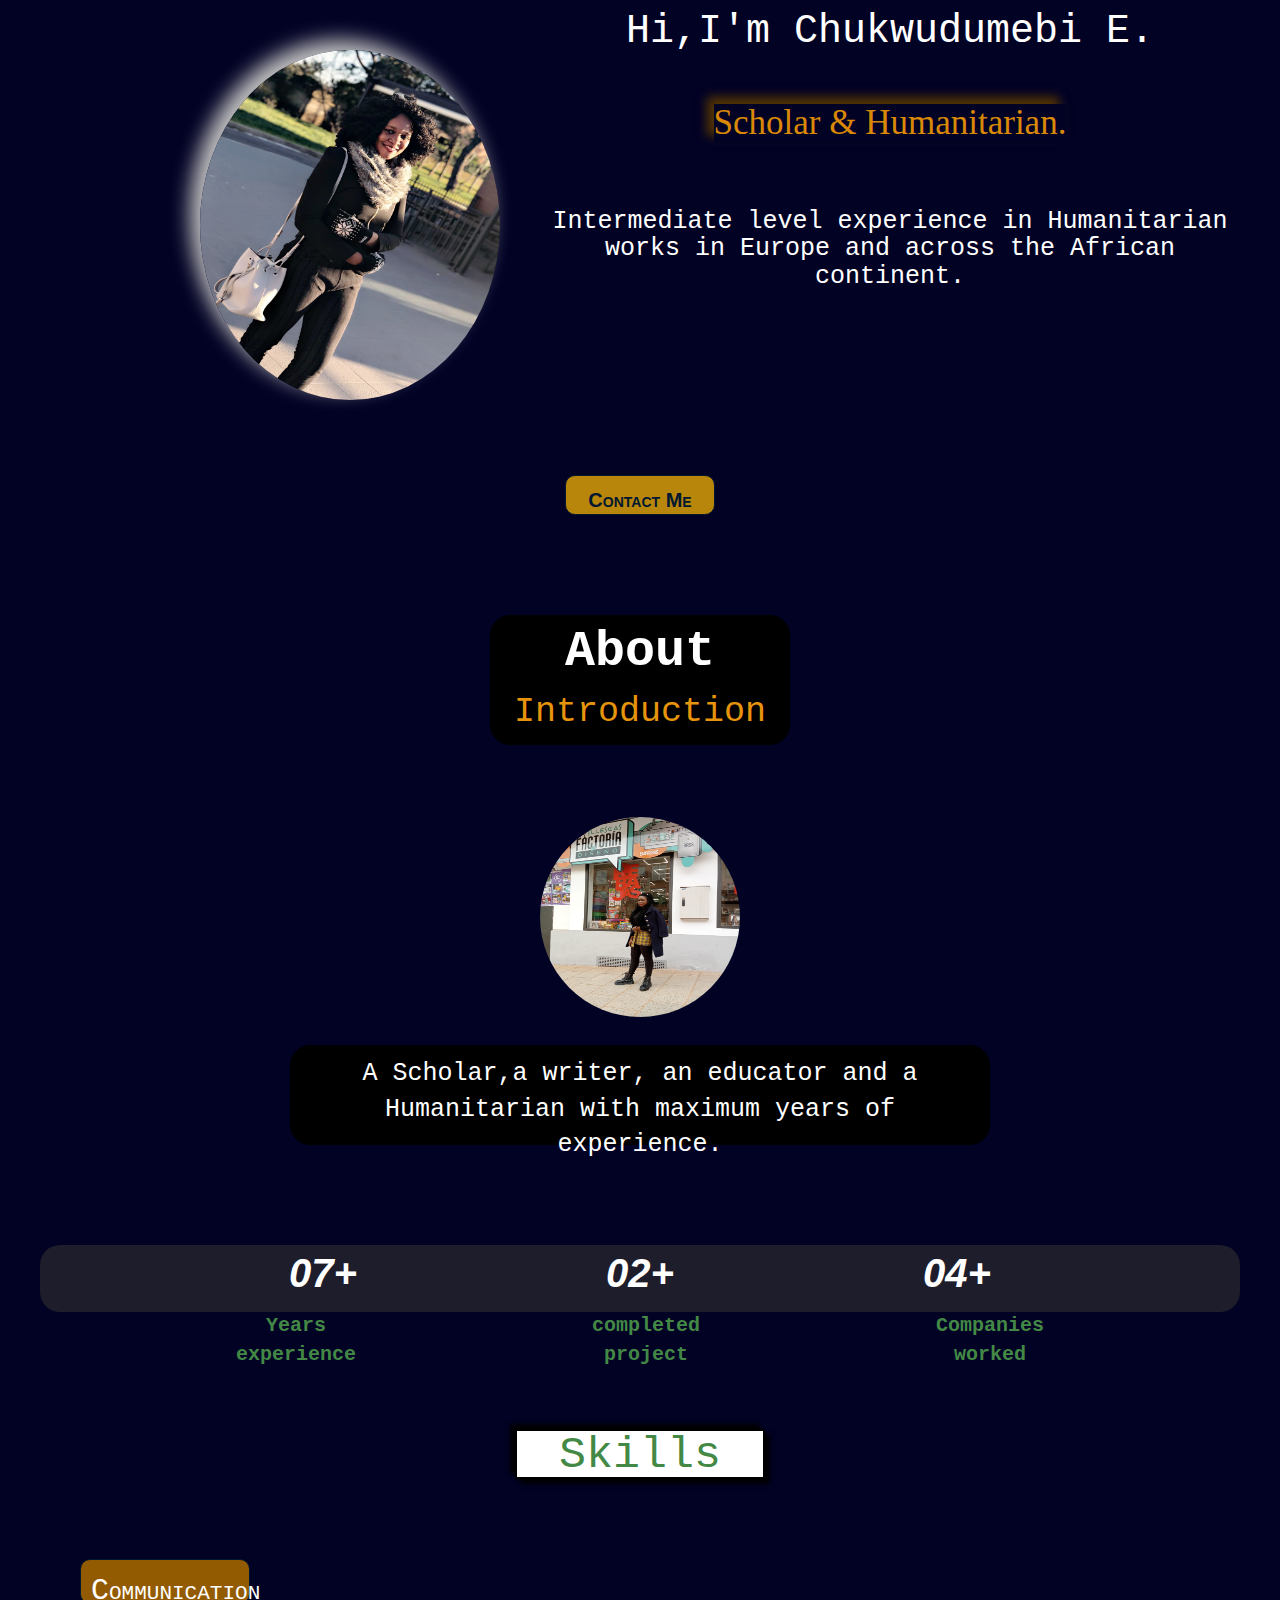
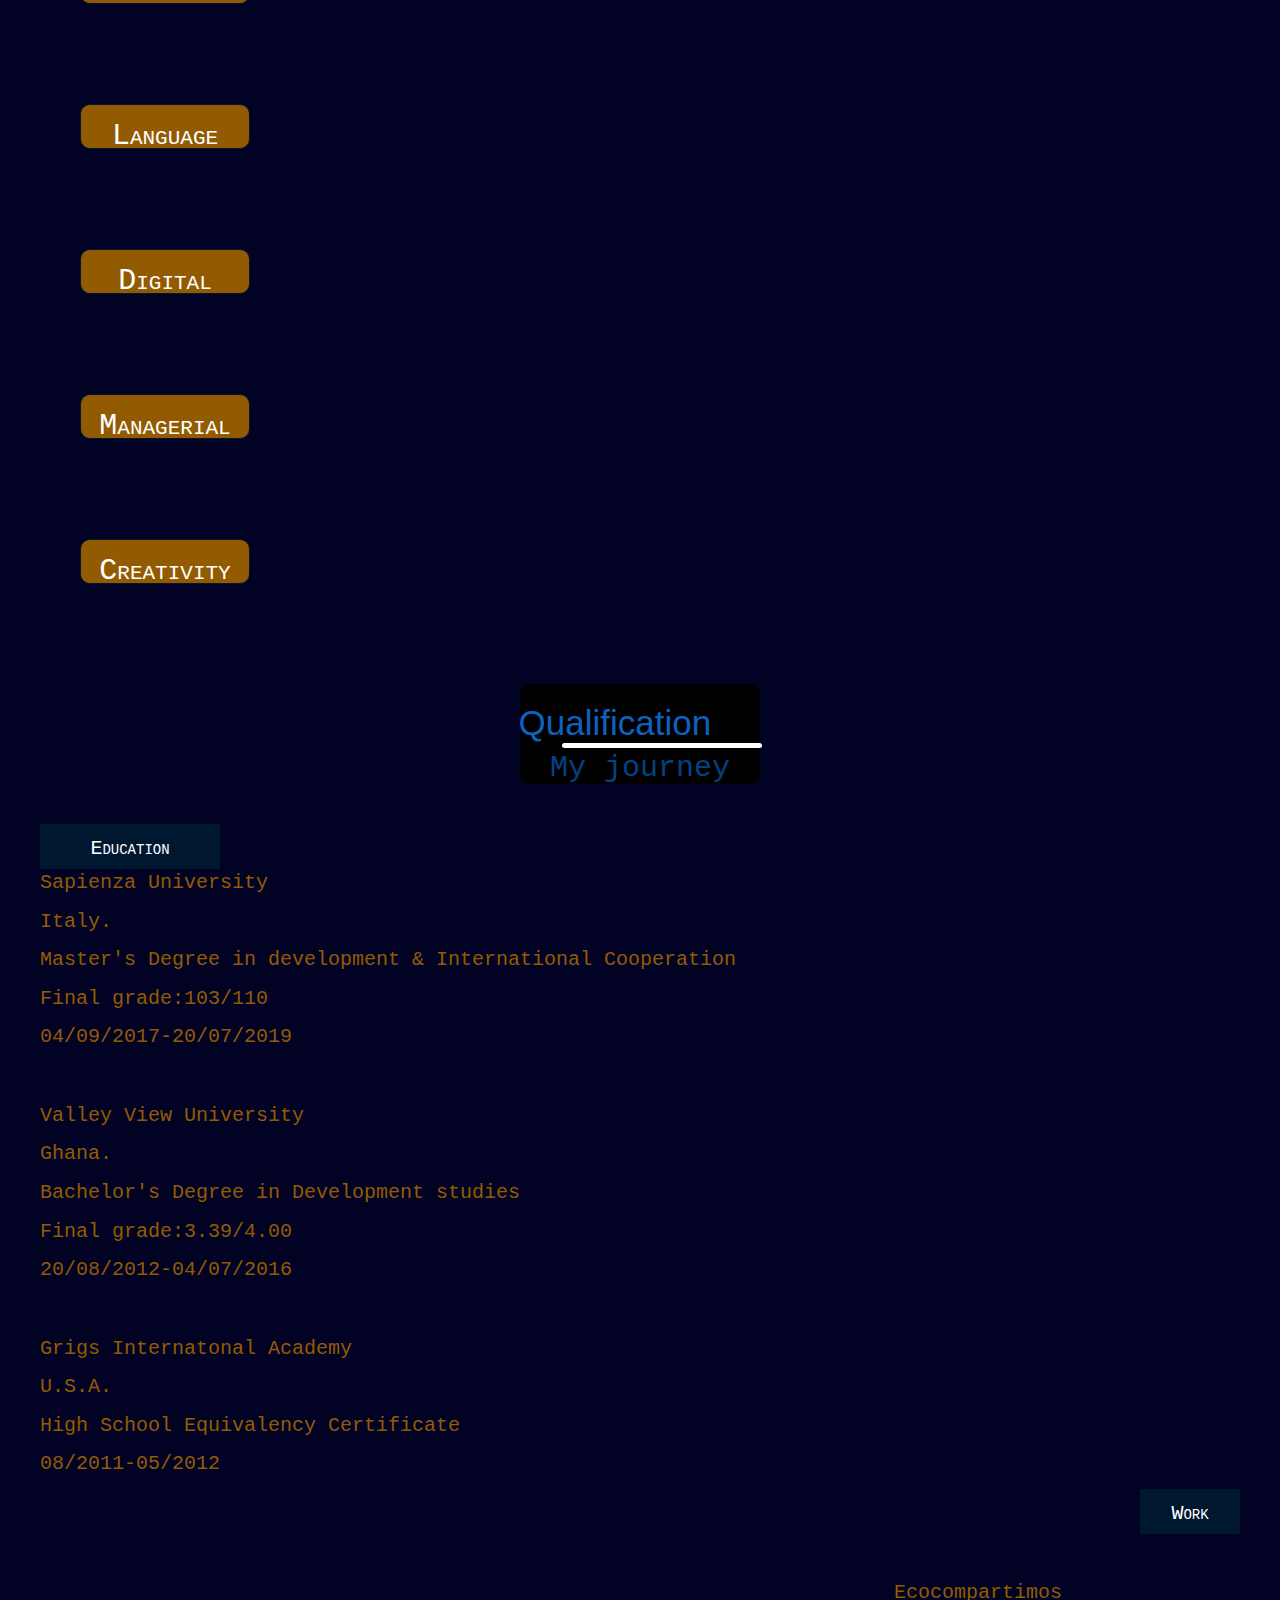
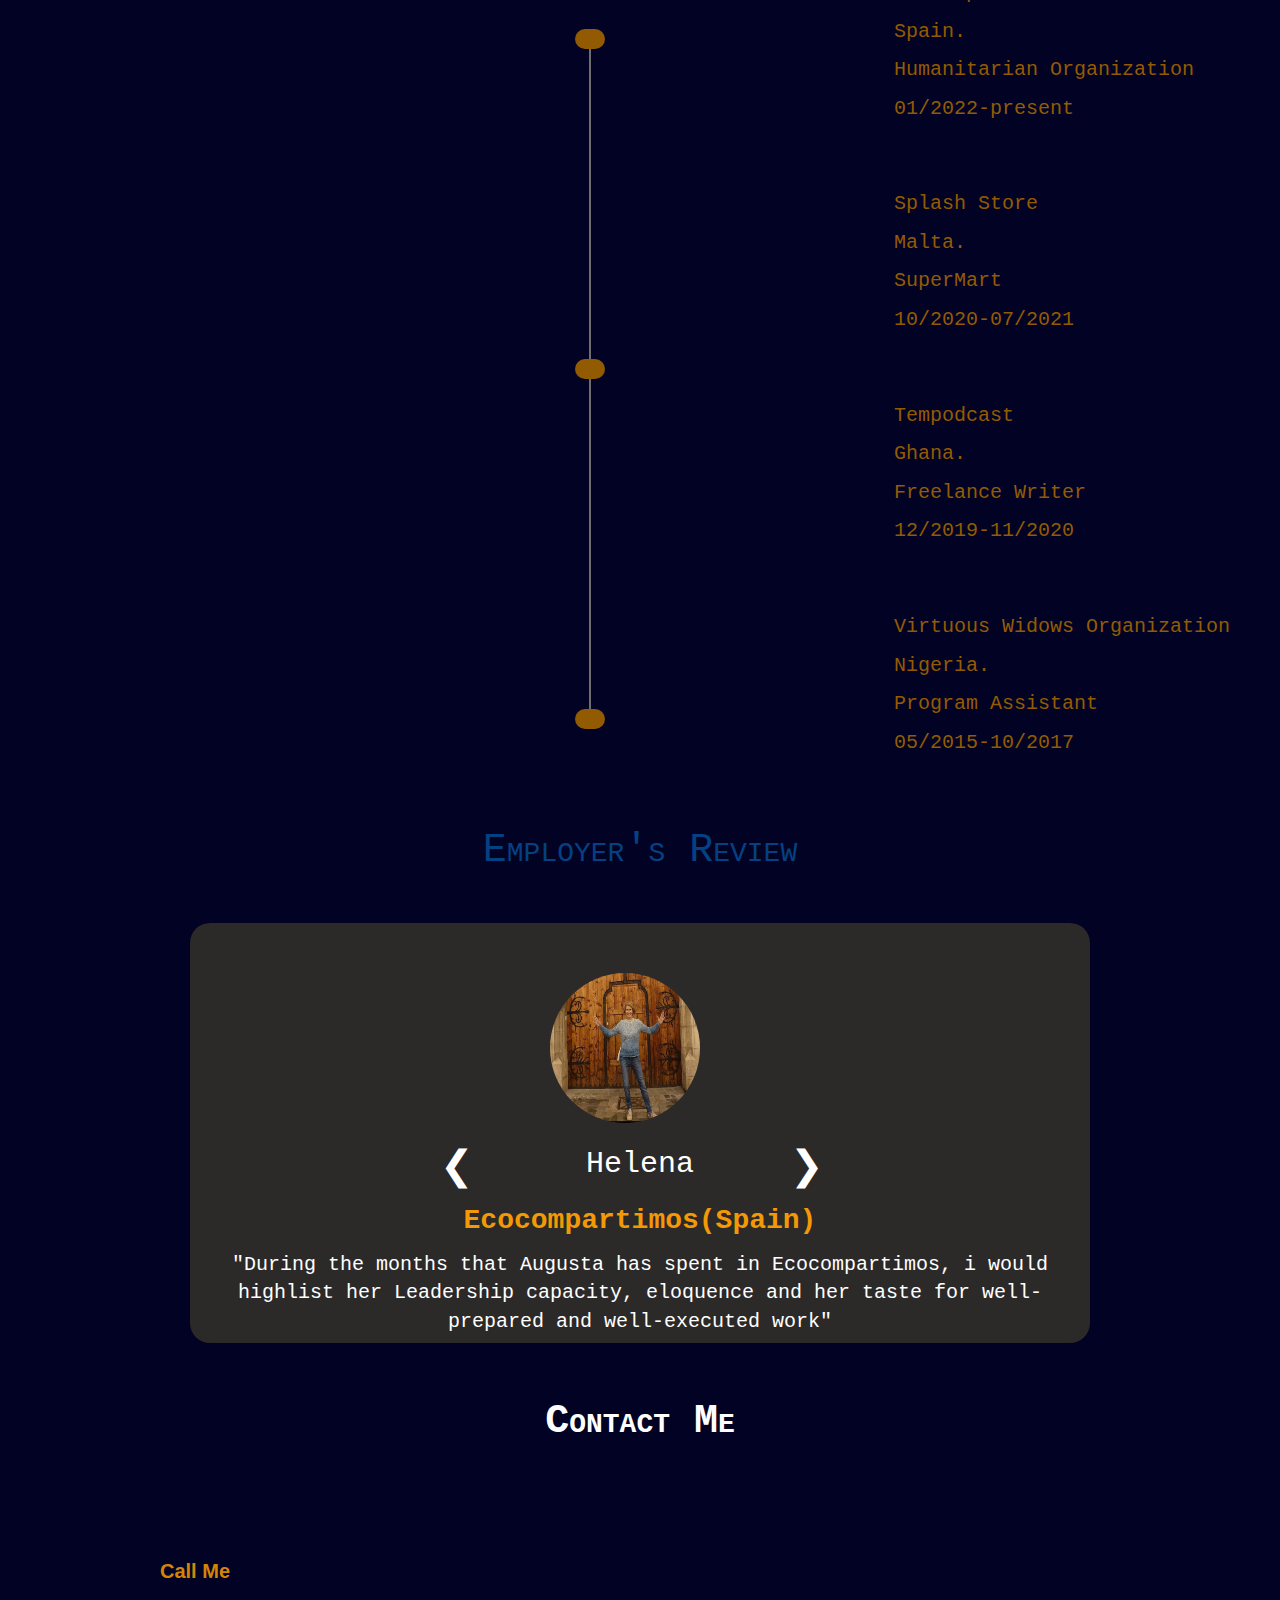
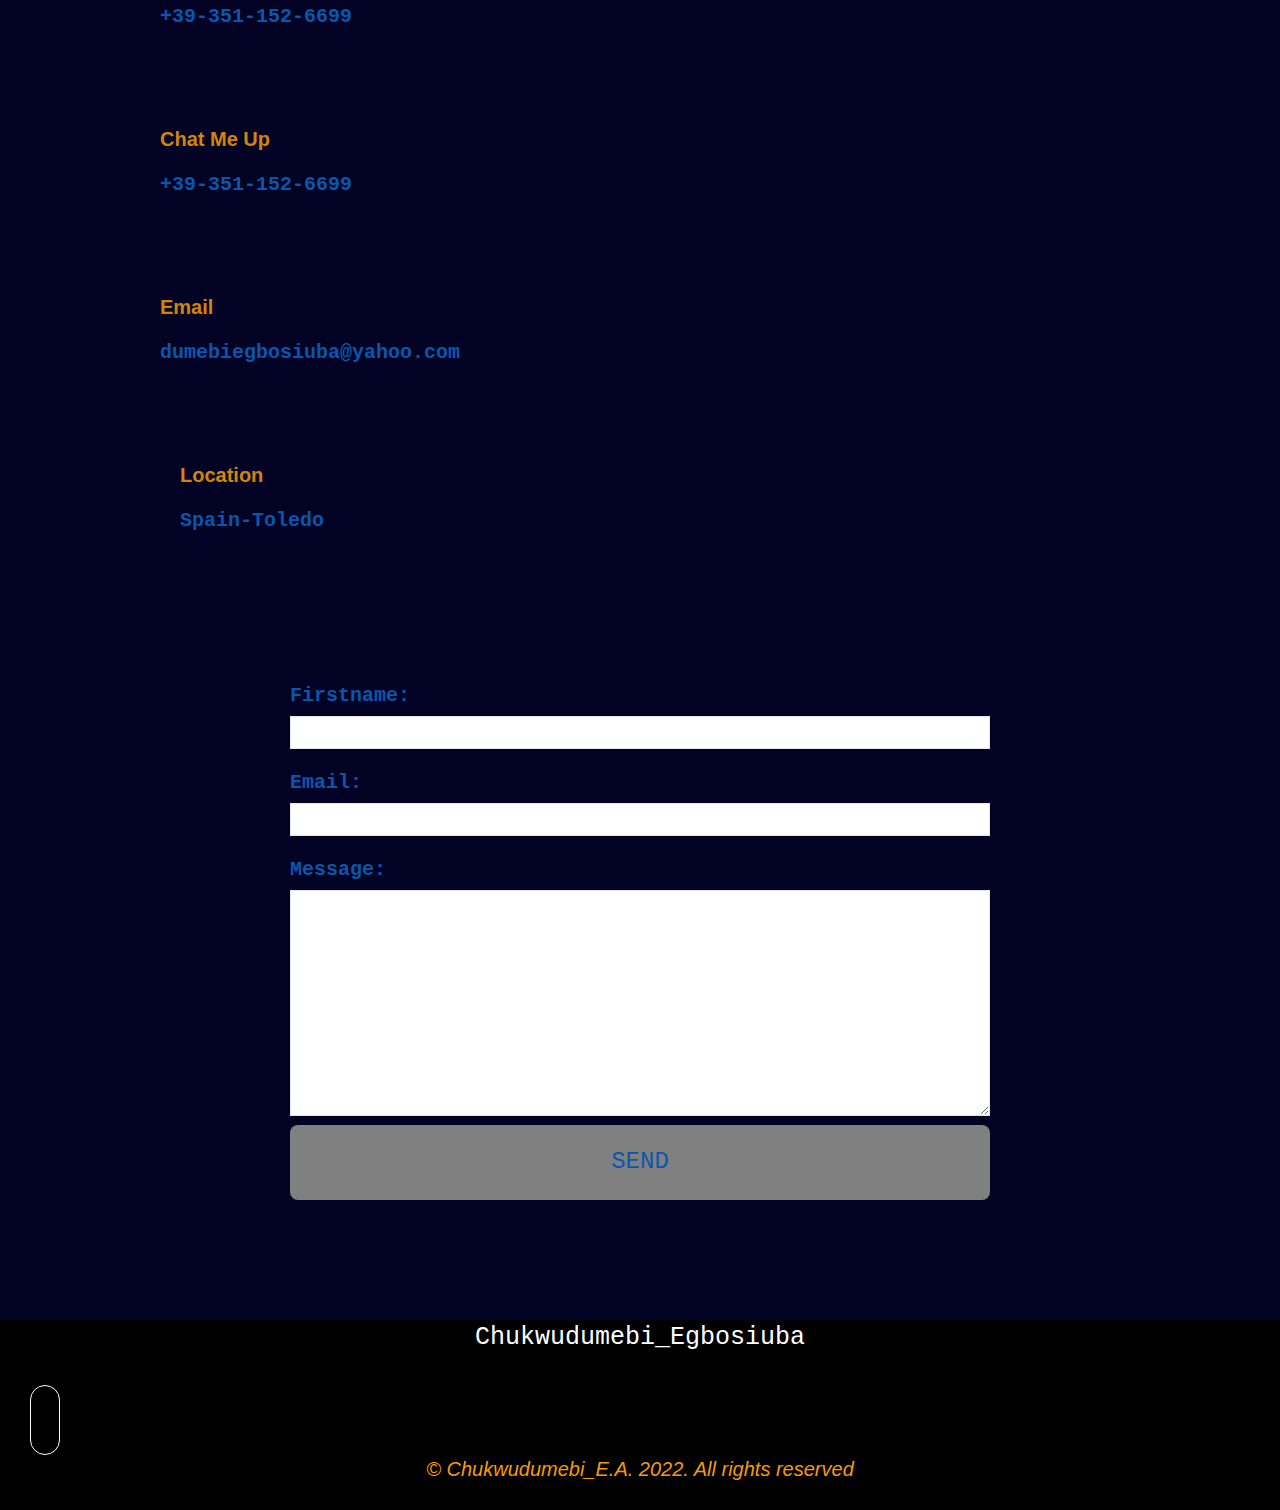
==== commit b7539dce: "updated commit" ====
--- a/index.html
+++ b/index.html
@@ -187,7 +187,9 @@
            <img class="employer_img" src="./Gallery/helena.jpg" alt="">
            <p class="employer_names">Helena</p>
            <p class="employers_companyname">Ecocompartimos(Spain)</p>
-          <div class="text">"Inspired, a leader and efficient in carrying outessential tasks"</div>
+          <div class="text">"During the months that Augusta has spent in Ecocompartimos, i would highlist her Leadership capacity,
+              eloquence and her taste for well-prepared and well-executed work"
+          </div>
     </div>
     <div class="mySlides1">
            <img class="employer_img" src="./Gallery/mr timmy.jpg"  alt="">
--- a/dumebi.css
+++ b/dumebi.css
@@ -405,7 +405,7 @@
     margin: auto;
     margin-top: -30px;
     height: 380px;
-    height: 390px;
+    height: 420px;
     width: 900px;
     border-radius: 20px;
 }
@@ -1084,7 +1084,7 @@
     background-color: rgb(44, 41, 41);
     margin: auto;
     margin-top: -30px;
-    height: 650px;
+    height: 670px;
     width: 900px;
     border-radius: 20px;
 }
